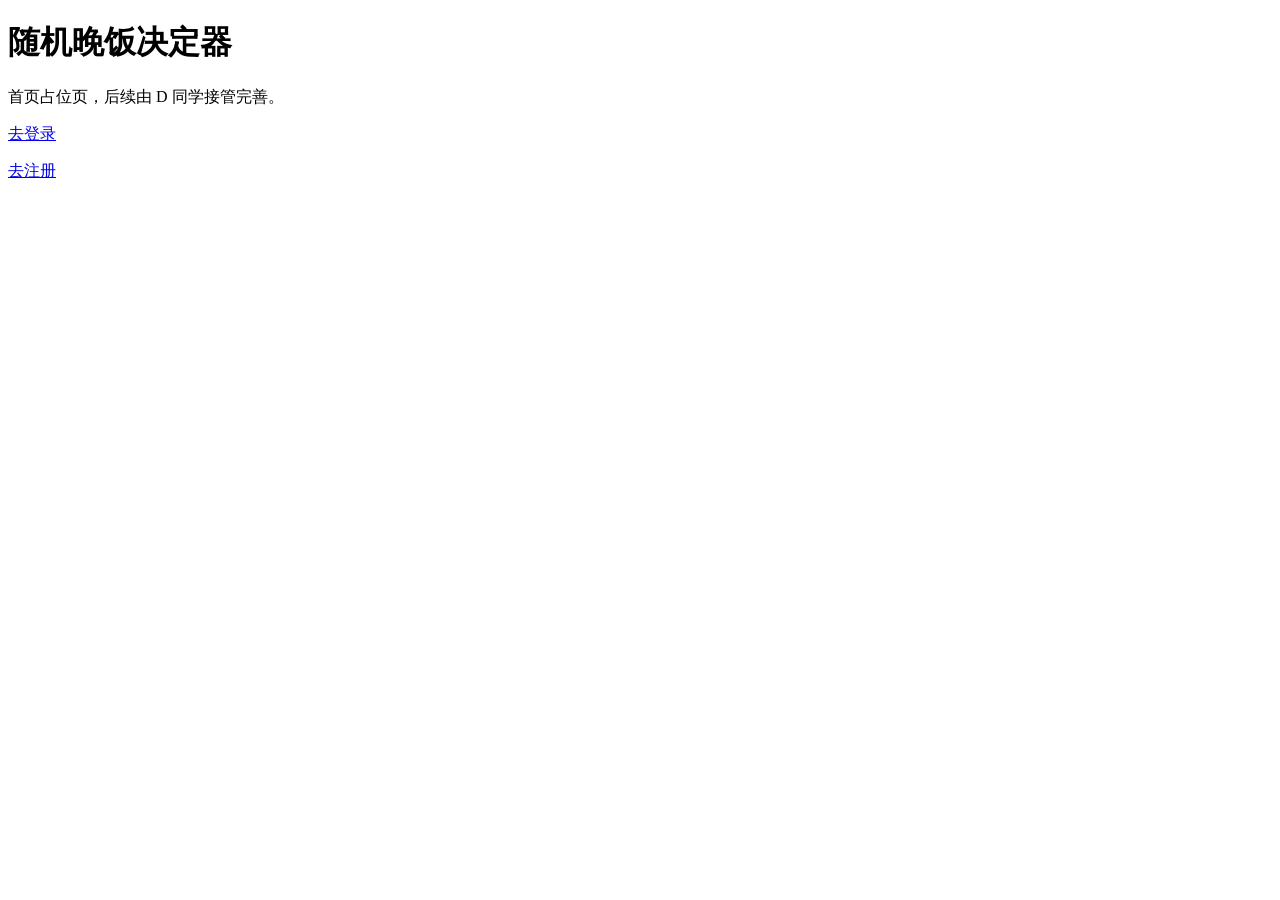
==== frontend/index.html @ c3f6e5bd "A模块：前后端分离骨架(纯API+前端目录+Nginx)+账号接口+初始化数据" ====
<!DOCTYPE html>
<html lang="zh">

<head>
    <meta charset="utf-8">
    <title>随机晚饭决定器</title>
</head>

<body>
    <h1>随机晚饭决定器</h1>
    <p>首页占位页，后续由 D 同学接管完善。</p>
    <p><a href="/login.html">去登录</a></p>
    <p><a href="/register.html">去注册</a></p>
</body>

</html>
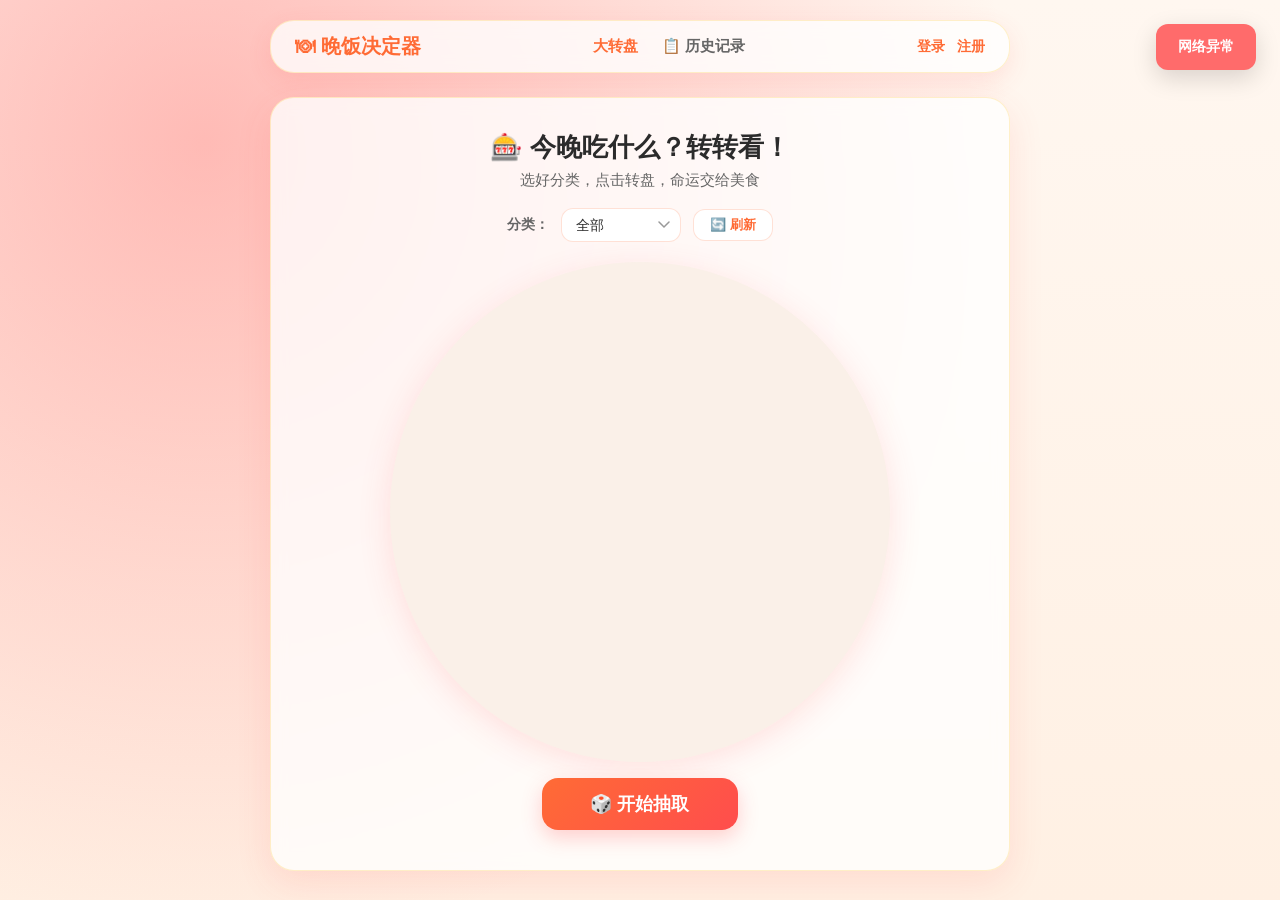
==== commit ce8fdc79: "集成：合并 D(首页+历史页+公共前端资源) 模块" ====
--- a/frontend/index.html
+++ b/frontend/index.html
@@ -1,16 +1,897 @@
 <!DOCTYPE html>
-<html lang="zh">
-
+<html lang="zh-CN">
 <head>
-    <meta charset="utf-8">
-    <title>随机晚饭决定器</title>
+    <meta charset="UTF-8">
+    <meta name="viewport" content="width=device-width, initial-scale=1.0">
+    <title>今晚吃什么 - 随机晚饭决定器</title>
+    <style>
+        :root {
+            --color-primary: #ff6b35;
+            --color-primary-dark: #ff4d4d;
+            --color-secondary: #ffb800;
+            --color-accent: #ff9f43;
+            --color-bg: #fff7f0;
+            --color-text: #2b2b2b;
+            --color-text-light: #666;
+            --color-text-lighter: #999;
+            --color-border: rgba(255, 107, 53, 0.2);
+            --color-shadow: rgba(255, 76, 76, 0.12);
+            --glass-bg: rgba(255, 255, 255, 0.78);
+            --glass-border: rgba(255, 184, 0, 0.2);
+            --glass-blur: 8px;
+            --radius-sm: 12px;
+            --radius-md: 16px;
+            --radius-lg: 24px;
+            --radius-full: 9999px;
+            --font-family: "Segoe UI", "PingFang SC", "Microsoft YaHei", sans-serif;
+            --page-max-width: 740px;
+        }
+        * {
+            box-sizing: border-box;
+            margin: 0;
+            padding: 0;
+        }
+        html {
+            scroll-behavior: smooth;
+        }
+        body {
+            min-height: 100vh;
+            font-family: var(--font-family);
+            color: var(--color-text);
+            background:
+                radial-gradient(circle at 8% 8%, rgba(255, 76, 76, 0.35), transparent 28%),
+                radial-gradient(circle at 92% 12%, rgba(255, 184, 0, 0.35), transparent 28%),
+                radial-gradient(circle at 50% 92%, rgba(255, 107, 53, 0.25), transparent 32%),
+                linear-gradient(180deg, #fff7f0 0%, #ffe9d6 100%);
+            background-size: 200% 200%;
+            animation: bgShift 12s ease-in-out infinite alternate;
+            padding: 20px;
+            display: flex;
+            flex-direction: column;
+            align-items: center;
+        }
+        @keyframes bgShift {
+            0% {
+                background-position: 0% 0%;
+            }
+            100% {
+                background-position: 100% 100%;
+            }
+        }
+
+        /* ---- 导航 ---- */
+        .nav {
+            display: flex;
+            align-items: center;
+            justify-content: space-between;
+            width: 100%;
+            max-width: var(--page-max-width);
+            margin: 0 auto 24px;
+            padding: 12px 24px;
+            background: var(--glass-bg);
+            backdrop-filter: blur(var(--glass-blur));
+            border: 1px solid var(--glass-border);
+            border-radius: var(--radius-lg);
+            box-shadow: 0 8px 24px var(--color-shadow);
+            flex-wrap: wrap;
+            gap: 10px;
+        }
+        .nav .logo {
+            font-size: 20px;
+            font-weight: 800;
+            color: var(--color-primary);
+            white-space: nowrap;
+        }
+        .nav .links {
+            display: flex;
+            gap: 24px;
+            flex-wrap: wrap;
+        }
+        .nav .links a {
+            text-decoration: none;
+            color: var(--color-text-light);
+            font-weight: 600;
+            transition: color 0.2s;
+            font-size: 15px;
+        }
+        .nav .links a.active,
+        .nav .links a:hover {
+            color: var(--color-primary);
+        }
+        .nav .user-info {
+            display: flex;
+            gap: 12px;
+            align-items: center;
+            flex-wrap: wrap;
+        }
+        .nav .user-info a {
+            text-decoration: none;
+            color: var(--color-primary);
+            font-weight: 600;
+            font-size: 14px;
+        }
+        .nav .user-info span {
+            font-weight: 600;
+            color: var(--color-text);
+            font-size: 14px;
+        }
+
+        /* ---- 主卡片 ---- */
+        .main-card {
+            width: 100%;
+            max-width: var(--page-max-width);
+            background: var(--glass-bg);
+            backdrop-filter: blur(var(--glass-blur));
+            border: 1px solid var(--glass-border);
+            border-radius: var(--radius-lg);
+            box-shadow: 0 12px 35px var(--color-shadow);
+            padding: 32px 36px 40px;
+            transition: 0.3s ease;
+            text-align: center;
+        }
+        .main-card:hover {
+            box-shadow: 0 16px 45px rgba(255, 76, 76, 0.18);
+        }
+
+        .main-title {
+            font-size: 26px;
+            font-weight: 800;
+            margin-bottom: 6px;
+            color: var(--color-text);
+        }
+        .main-sub {
+            color: var(--color-text-light);
+            font-size: 15px;
+            margin-bottom: 18px;
+        }
+
+        /* ---- 筛选栏 ---- */
+        .filter-bar {
+            display: flex;
+            align-items: center;
+            justify-content: center;
+            gap: 12px;
+            flex-wrap: wrap;
+            margin-bottom: 20px;
+        }
+        .filter-bar label {
+            font-weight: 600;
+            color: var(--color-text-light);
+            font-size: 14px;
+        }
+        .form-select {
+            padding: 8px 32px 8px 14px;
+            font-size: 14px;
+            color: var(--color-text);
+            background: #fff;
+            border: 1px solid var(--color-border);
+            border-radius: var(--radius-sm);
+            outline: none;
+            cursor: pointer;
+            appearance: none;
+            background-image: url("data:image/svg+xml,%3Csvg xmlns='http://www.w3.org/2000/svg' width='12' height='12' viewBox='0 0 12 8'%3E%3Cpath d='M1 1l5 5 5-5' stroke='%23999' stroke-width='1.5' fill='none' stroke-linecap='round'/%3E%3C/svg%3E");
+            background-repeat: no-repeat;
+            background-position: right 10px center;
+            min-width: 120px;
+        }
+
+        /* ---- 按钮通用 ---- */
+        .btn {
+            display: inline-flex;
+            align-items: center;
+            justify-content: center;
+            gap: 8px;
+            padding: 10px 24px;
+            font-size: 15px;
+            font-weight: 700;
+            border: none;
+            border-radius: var(--radius-md);
+            cursor: pointer;
+            transition: 0.22s ease;
+            text-decoration: none;
+            font-family: var(--font-family);
+        }
+        .btn-primary {
+            color: #fff;
+            background: linear-gradient(135deg, var(--color-primary), var(--color-primary-dark));
+            box-shadow: 0 8px 20px rgba(255, 76, 76, 0.25);
+        }
+        .btn-primary:hover:not(:disabled) {
+            filter: brightness(1.08);
+            transform: translateY(-2px);
+            box-shadow: 0 12px 28px rgba(255, 76, 76, 0.35);
+        }
+        .btn-primary:disabled {
+            opacity: 0.6;
+            cursor: not-allowed;
+            transform: none;
+        }
+        .btn-secondary {
+            color: var(--color-primary);
+            background: #fff;
+            border: 1px solid var(--color-border);
+        }
+        .btn-secondary:hover {
+            background: #fff0e6;
+            border-color: var(--color-primary);
+        }
+        .btn-sm {
+            padding: 6px 16px;
+            font-size: 13px;
+            border-radius: var(--radius-sm);
+        }
+        .btn-lg {
+            padding: 14px 48px;
+            font-size: 18px;
+        }
+
+        /* ---- 转盘 ---- */
+        .wheel-wrapper {
+            display: flex;
+            justify-content: center;
+            margin: 6px 0 16px;
+        }
+        .wheel-wrapper canvas {
+            display: block;
+            width: 100%;
+            max-width: 500px;
+            height: auto;
+            aspect-ratio: 1/1;
+            border-radius: 50%;
+            box-shadow: 0 8px 32px rgba(255, 76, 76, 0.15);
+            background: #faf0e8;
+        }
+
+        /* ---- 结果 ---- */
+        .result-box {
+            margin-top: 24px;
+            padding: 20px 24px;
+            border-radius: var(--radius-md);
+            background: #fff8f0;
+            border: 2px solid #ffd8a8;
+            display: none;
+        }
+        .result-box.show {
+            display: block;
+            animation: popIn 0.4s ease;
+        }
+        .result-box h3 {
+            color: #ff6b6b;
+            font-size: 24px;
+            margin-bottom: 6px;
+        }
+        .result-box .meta {
+            color: #888;
+            font-size: 14px;
+        }
+        @keyframes popIn {
+            from {
+                transform: scale(0.8);
+                opacity: 0;
+            }
+            to {
+                transform: scale(1);
+                opacity: 1;
+            }
+        }
+
+        /* ---- Toast ---- */
+        .toast-container {
+            position: fixed;
+            top: 24px;
+            right: 24px;
+            z-index: 9999;
+            display: flex;
+            flex-direction: column;
+            gap: 10px;
+        }
+        .toast {
+            padding: 14px 22px;
+            border-radius: var(--radius-sm);
+            color: #fff;
+            font-weight: 600;
+            font-size: 14px;
+            box-shadow: 0 8px 24px rgba(0, 0, 0, 0.15);
+            animation: slideIn 0.4s ease;
+            max-width: 380px;
+        }
+        .toast-success {
+            background: #6bcb77;
+        }
+        .toast-error {
+            background: #ff6b6b;
+        }
+        .toast-info {
+            background: #4d96ff;
+        }
+        @keyframes slideIn {
+            0% {
+                transform: translateX(100px);
+                opacity: 0;
+            }
+            100% {
+                transform: translateX(0);
+                opacity: 1;
+            }
+        }
+        .toast-out {
+            animation: slideOut 0.3s ease forwards;
+        }
+        @keyframes slideOut {
+            0% {
+                transform: translateX(0);
+                opacity: 1;
+            }
+            100% {
+                transform: translateX(100px);
+                opacity: 0;
+            }
+        }
+
+        /* ---- 响应式 ---- */
+        @media (max-width: 600px) {
+            body {
+                padding: 12px;
+            }
+            .nav {
+                padding: 10px 16px;
+                border-radius: var(--radius-md);
+            }
+            .nav .logo {
+                font-size: 17px;
+            }
+            .nav .links {
+                gap: 14px;
+            }
+            .nav .links a {
+                font-size: 13px;
+            }
+            .main-card {
+                padding: 20px 16px 28px;
+                border-radius: var(--radius-md);
+            }
+            .main-title {
+                font-size: 20px;
+            }
+            .main-sub {
+                font-size: 13px;
+            }
+            .filter-bar {
+                gap: 8px;
+            }
+            .filter-bar label {
+                font-size: 13px;
+            }
+            .form-select {
+                font-size: 13px;
+                padding: 6px 28px 6px 12px;
+                min-width: 100px;
+            }
+            .btn-lg {
+                padding: 12px 32px;
+                font-size: 16px;
+            }
+            .result-box h3 {
+                font-size: 20px;
+            }
+            .result-box .meta {
+                font-size: 13px;
+            }
+        }
+        @media (max-width: 400px) {
+            .nav .links {
+                gap: 10px;
+            }
+            .nav .links a {
+                font-size: 12px;
+            }
+            .nav .user-info a,
+            .nav .user-info span {
+                font-size: 12px;
+            }
+            .main-title {
+                font-size: 18px;
+            }
+            .btn-lg {
+                padding: 10px 24px;
+                font-size: 14px;
+            }
+        }
+    </style>
 </head>
-
 <body>
-    <h1>随机晚饭决定器</h1>
-    <p>首页占位页，后续由 D 同学接管完善。</p>
-    <p><a href="/login.html">去登录</a></p>
-    <p><a href="/register.html">去注册</a></p>
+
+    <!-- ====== 导航 ====== -->
+    <nav class="nav">
+        <div class="logo">🍽 晚饭决定器</div>
+        <div class="links">
+            <a href="index.html" class="active">大转盘</a>
+            <a href="history.html">📋 历史记录</a>
+            <a href="admin.html" id="admin-link" style="display:none">餐馆管理</a>
+        </div>
+        <div class="user-info" id="user-box">
+            <a href="login.html">登录</a>
+            <a href="register.html">注册</a>
+        </div>
+    </nav>
+
+    <!-- ====== 主内容 ====== -->
+    <div class="main-card">
+        <h1 class="main-title">🎰 今晚吃什么？转转看！</h1>
+        <p class="main-sub">选好分类，点击转盘，命运交给美食</p>
+
+        <!-- 筛选 -->
+        <div class="filter-bar">
+            <label for="category-select">分类：</label>
+            <select id="category-select" class="form-select">
+                <option value="">全部</option>
+                <option value="fastfood">🍔 快餐</option>
+                <option value="hotpot">🍲 火锅</option>
+                <option value="snack">🍜 小吃</option>
+                <option value="chinese">🍱 中餐</option>
+                <option value="western">🍝 西餐</option>
+            </select>
+            <button class="btn btn-secondary btn-sm" onclick="loadRestaurants()">🔄 刷新</button>
+        </div>
+
+        <!-- 转盘 -->
+        <div class="wheel-wrapper">
+            <canvas id="wheel" width="500" height="500"></canvas>
+        </div>
+
+        <!-- 抽取按钮 -->
+        <button class="btn btn-primary btn-lg" id="spin-btn" onclick="startSpin()">🎲 开始抽取</button>
+
+        <!-- 结果 -->
+        <div class="result-box" id="result-box">
+            <h3 id="result-name">--</h3>
+            <div class="meta" id="result-meta">--</div>
+        </div>
+    </div>
+
+    <!-- ====== Toast 容器 ====== -->
+    <div id="toast-container" class="toast-container"></div>
+
+    <script>
+        // ============================================================
+        //  音效引擎 (Web Audio API)
+        // ============================================================
+        function playTone(freq, duration, type = 'sine', volume = 0.3) {
+            try {
+                const ctx = new(window.AudioContext || window.webkitAudioContext)();
+                const osc = ctx.createOscillator();
+                const gain = ctx.createGain();
+                osc.type = type;
+                osc.frequency.value = freq;
+                gain.gain.setValueAtTime(volume, ctx.currentTime);
+                gain.gain.exponentialRampToValueAtTime(0.001, ctx.currentTime + duration);
+                osc.connect(gain);
+                gain.connect(ctx.destination);
+                osc.start();
+                osc.stop(ctx.currentTime + duration);
+            } catch (e) { /* 静默降级 */ }
+        }
+
+        // 旋转时的“嗒嗒”声
+        function playTick() {
+            playTone(800 + Math.random() * 400, 0.04, 'square', 0.12);
+        }
+
+        // 停止时的胜利和弦 (C-E-G)
+        function playWin() {
+            playTone(523, 0.15, 'sine', 0.25); // C5
+            setTimeout(() => playTone(659, 0.15, 'sine', 0.25), 150); // E5
+            setTimeout(() => playTone(784, 0.25, 'sine', 0.30), 300); // G5
+        }
+
+        // ============================================================
+        //  Mock & API
+        // ============================================================
+        const CONFIG = {
+            USE_MOCK: false,
+            MOCK_DELAY: 300,
+            API_BASE: '/api'
+        };
+        let currentUser = null;
+
+        const MOCK_DATA = {
+            users: [
+                { id: 1, username: 'admin', nickname: '管理员', is_admin: 1 },
+                { id: 2, username: 'test', nickname: '测试用户', is_admin: 0 },
+            ],
+            restaurants: [
+                { id: 1, name: '麦当劳', category: 'fastfood', avg_price: 35, weight: 5, is_active: 1, is_deleted: 0,
+                    draw_count: 12 },
+                { id: 2, name: '肯德基', category: 'fastfood', avg_price: 35, weight: 4, is_active: 1, is_deleted: 0,
+                    draw_count: 8 },
+                { id: 3, name: '海底捞', category: 'hotpot', avg_price: 120, weight: 2, is_active: 1, is_deleted: 0,
+                    draw_count: 3 },
+                { id: 4, name: '沙县小吃', category: 'snack', avg_price: 20, weight: 6, is_active: 1, is_deleted: 0,
+                    draw_count: 12 },
+                { id: 5, name: '兰州拉面', category: 'snack', avg_price: 25, weight: 5, is_active: 1, is_deleted: 0,
+                    draw_count: 9 },
+                { id: 6, name: '黄焖鸡米饭', category: 'chinese', avg_price: 28, weight: 4, is_active: 1, is_deleted: 0,
+                    draw_count: 6 },
+                { id: 7, name: '必胜客', category: 'western', avg_price: 90, weight: 2, is_active: 1, is_deleted: 0,
+                    draw_count: 4 },
+                { id: 8, name: '煲仔饭', category: 'chinese', avg_price: 30, weight: 3, is_active: 1, is_deleted: 0,
+                    draw_count: 5 },
+                { id: 9, name: '麻辣烫', category: 'snack', avg_price: 32, weight: 5, is_active: 1, is_deleted: 0,
+                    draw_count: 7 },
+                { id: 10, name: '日式寿司', category: 'western', avg_price: 110, weight: 1, is_active: 1, is_deleted: 0,
+                    draw_count: 2 },
+            ],
+            history: [
+                { id: 1, restaurant_id: 1, restaurant_name: '沙县小吃', category: 'snack', drawn_at: '2026-06-16 19:30:00' },
+                { id: 2, restaurant_id: 3, restaurant_name: '肯德基', category: 'fastfood', drawn_at: '2026-06-16 18:20:00' },
+                { id: 3, restaurant_id: 5, restaurant_name: '兰州拉面', category: 'snack', drawn_at: '2026-06-16 12:10:00' },
+                { id: 4, restaurant_id: 2, restaurant_name: '海底捞', category: 'hotpot', drawn_at: '2026-06-15 20:00:00' },
+                { id: 5, restaurant_id: 6, restaurant_name: '黄焖鸡米饭', category: 'chinese', drawn_at: '2026-06-15 19:00:00' },
+            ],
+        };
+        let _mockId = 10,
+            _mockHistId = 5;
+
+        function mockDelay(ms) { return new Promise(r => setTimeout(r, ms)); }
+
+        async function apiFetch(url, options = {}) {
+            const fullUrl = url.startsWith('/api/') ? url : `/api${url}`;
+            if (!CONFIG.USE_MOCK) {
+                try {
+                    const resp = await fetch(fullUrl, {
+                        ...options,
+                        credentials: 'same-origin',
+                        headers: { 'Content-Type': 'application/json', ...(options.headers || {}) }
+                    });
+                    return await resp.json();
+                } catch (e) { return { code: 5000, msg: '网络异常', data: null }; }
+            }
+            await mockDelay(CONFIG.MOCK_DELAY);
+            const method = options.method || 'GET';
+            const body = options.body ? JSON.parse(options.body) : {};
+            const path = fullUrl.replace('/api', '').split('?')[0];
+
+            if (path === '/me/' && method === 'GET') {
+                return currentUser ? { code: 200, msg: '操作成功', data: currentUser } : { code: 4010, msg: '未登录',
+                    data: null };
+            }
+            if (path === '/login/' && method === 'POST') {
+                const u = MOCK_DATA.users.find(u => u.username === body.username);
+                if (!u || (body.password !== '123456' && body.password !== 'admin123')) {
+                    return { code: 4002, msg: '账号或密码错误', data: null };
+                }
+                currentUser = { ...u };
+                return { code: 200, msg: '操作成功', data: { user_id: u.id, nickname: u.nickname, is_admin: u.is_admin } };
+            }
+            if (path === '/logout/' && method === 'POST') { currentUser = null; return { code: 200, msg: '操作成功',
+                    data: null }; }
+            if (path === '/restaurants/' && method === 'GET') {
+                const urlObj = new URL(fullUrl, 'http://mock');
+                const category = urlObj.searchParams.get('category') || '';
+                let list = MOCK_DATA.restaurants.filter(r => !r.is_deleted);
+                if (category) list = list.filter(r => r.category === category);
+                return { code: 200, msg: '操作成功', data: { total: list.length, page: 1, page_size: 100, list } };
+            }
+            if (path === '/random-dinner/' && method === 'POST') {
+                const category = body.category || '';
+                let pool = MOCK_DATA.restaurants.filter(r => r.is_active && !r.is_deleted);
+                if (category) pool = pool.filter(r => r.category === category);
+                if (pool.length === 0) return { code: 4004, msg: '无可用候选', data: null };
+                const totalWeight = pool.reduce((s, r) => s + r.weight, 0);
+                let rand = Math.random() * totalWeight;
+                let chosen = pool[0];
+                for (const r of pool) { rand -= r.weight; if (rand <= 0) { chosen = r; break; } }
+                MOCK_DATA.restaurants.find(r => r.id === chosen.id).draw_count += 1;
+                const hist = {
+                    id: ++_mockHistId,
+                    restaurant_id: chosen.id,
+                    restaurant_name: chosen.name,
+                    category: chosen.category,
+                    drawn_at: new Date().toLocaleString('zh-CN').replace(/\//g, '-')
+                };
+                MOCK_DATA.history.unshift(hist);
+                return {
+                    code: 200,
+                    msg: '今晚就吃它！',
+                    data: {
+                        restaurant_id: chosen.id,
+                        name: chosen.name,
+                        category: chosen.category,
+                        avg_price: chosen.avg_price,
+                        weight: chosen.weight,
+                        history_id: hist.id,
+                        drawn_at: hist.drawn_at
+                    }
+                };
+            }
+            if (path === '/history/' && method === 'GET') {
+                return { code: 200, msg: '操作成功', data: { total: MOCK_DATA.history.length, page: 1, page_size: 100,
+                        list: MOCK_DATA.history } };
+            }
+            return { code: 404, msg: '接口未定义', data: null };
+        }
+
+        function showToast(message, type = 'info', duration = 3000) {
+            let container = document.getElementById('toast-container');
+            if (!container) {
+                container = document.createElement('div');
+                container.id = 'toast-container';
+                container.className = 'toast-container';
+                document.body.appendChild(container);
+            }
+            const toast = document.createElement('div');
+            toast.className = `toast toast-${type}`;
+            toast.textContent = message;
+            container.appendChild(toast);
+            setTimeout(() => { toast.classList.add('toast-out');
+                setTimeout(() => toast.remove(), 300); }, duration);
+        }
+
+        function getCategoryEmoji(category) {
+            const map = { fastfood: '🍔', hotpot: '🍲', snack: '🍜', chinese: '🍱', western: '🍝', other: '🍽️' };
+            return map[category] || '🍽️';
+        }
+
+        function getCategoryLabel(category) {
+            const map = { fastfood: '快餐', hotpot: '火锅', snack: '小吃', chinese: '中餐', western: '西餐', other: '其他' };
+            return map[category] || category;
+        }
+
+        async function getCurrentUser() {
+            if (currentUser) return currentUser;
+            const data = await apiFetch('/api/me/');
+            if (data.code === 200) { currentUser = data.data; return currentUser; }
+            return null;
+        }
+
+        // ============================================================
+        //  页面逻辑
+        // ============================================================
+        let wheel;
+        let restaurants = [];
+        let currentCategory = '';
+
+        function $(id) { return document.getElementById(id); }
+
+        async function init() {
+            const user = await getCurrentUser();
+            if (user) {
+                $('user-box').innerHTML =
+                    `<span>${user.nickname || user.username}</span> <a href="#" onclick="event.preventDefault();logout()">退出</a>`;
+                if (user.is_admin) $('admin-link').style.display = 'inline';
+            }
+            await loadRestaurants();
+        }
+
+        async function logout() {
+            await apiFetch('/api/logout/', { method: 'POST' });
+            location.reload();
+        }
+
+        async function loadRestaurants() {
+            currentCategory = $('category-select').value;
+            try {
+                const params = new URLSearchParams();
+                if (currentCategory) params.set('category', currentCategory);
+                const data = await apiFetch('/api/restaurants/?' + params.toString());
+                if (data.code === 200) {
+                    restaurants = data.data.list || [];
+                    if (!wheel) {
+                        wheel = new DinnerWheel('wheel', restaurants);
+                    } else {
+                        wheel.setOptions(restaurants);
+                    }
+                    if (restaurants.length === 0) {
+                        showToast('该分类下没有可用候选', 'error');
+                    }
+                } else {
+                    showToast(data.msg || '加载失败', 'error');
+                }
+            } catch (e) {
+                console.error(e);
+                showToast('网络错误', 'error');
+            }
+        }
+
+        async function startSpin() {
+            if (!currentUser) {
+                showToast('请先登录', 'error');
+                setTimeout(() => location.href = 'login.html', 600);
+                return;
+            }
+            if (restaurants.length === 0) {
+                showToast('没有可抽取的候选', 'error');
+                return;
+            }
+            $('spin-btn').disabled = true;
+            $('result-box').classList.remove('show');
+            try {
+                const body = currentCategory ? { category: currentCategory } : {};
+                const result = await apiFetch('/api/random-dinner/', {
+                    method: 'POST',
+                    body: JSON.stringify(body)
+                });
+                if (result.code !== 200) {
+                    showToast(result.msg || '抽取失败', 'error');
+                    $('spin-btn').disabled = false;
+                    return;
+                }
+                const data = result.data;
+                let targetIdx = restaurants.findIndex(r => r.id === data.restaurant_id);
+                if (targetIdx === -1) targetIdx = 0;
+                wheel.spinTo(targetIdx, 4000, () => {
+                    // 胜利音效
+                    playWin();
+                    $('result-name').textContent = `🎉 ${data.name}`;
+                    $('result-meta').innerHTML =
+                        `分类：${getCategoryLabel(data.category)} &nbsp;|&nbsp; 人均 ¥${data.avg_price} &nbsp;|&nbsp; 权重 ${data.weight} &nbsp;|&nbsp; ${data.drawn_at || ''}`;
+                    $('result-box').classList.add('show');
+                    $('spin-btn').disabled = false;
+                    showToast('今晚就吃它！', 'success');
+                });
+            } catch (e) {
+                $('spin-btn').disabled = false;
+                showToast('网络错误', 'error');
+            }
+        }
+
+        // ============================================================
+        //  转盘类 (包含音效 + 优化字体样式)
+        // ============================================================
+        class DinnerWheel {
+            constructor(canvasId, options) {
+                this.canvas = document.getElementById(canvasId);
+                this.ctx = this.canvas.getContext('2d');
+                this.options = options || [];
+                this.angle = 0;
+                this.size = 500;
+                this.colors = ['#ff6b6b', '#ffb800', '#ff9f43', '#6bcb77', '#4d96ff', '#a78bfa', '#f472b6', '#34d399',
+                    '#f59e0b', '#ec4899'
+                ];
+                this.draw();
+            }
+
+            setOptions(options) {
+                this.options = options || [];
+                this.angle = 0;
+                this.draw();
+            }
+
+            // 文字换行工具方法
+            drawTextLine(ctx, text, x, y, lineHeight) {
+                let line = '';
+                let startX = x;
+                let startY = y;
+                const maxWidth = 70;
+                for (let i = 0; i < text.length; i++) {
+                    const testLine = line + text[i];
+                    const metrics = ctx.measureText(testLine);
+                    if (metrics.width > maxWidth && i > 0) {
+                        ctx.fillText(line, startX, startY);
+                        line = text[i];
+                        startY += lineHeight;
+                    } else {
+                        line = testLine;
+                    }
+                }
+                ctx.fillText(line, startX, startY);
+            }
+
+            draw() {
+                const ctx = this.ctx,
+                    size = this.size,
+                    cx = size / 2,
+                    cy = size / 2,
+                    radius = size / 2 - 12;
+                ctx.clearRect(0, 0, size, size);
+                const n = this.options.length;
+                if (n === 0) {
+                    ctx.fillStyle = '#eee';
+                    ctx.beginPath();
+                    ctx.arc(cx, cy, radius, 0, Math.PI * 2);
+                    ctx.fill();
+                    // 空状态字体优化
+                    ctx.font = '18px "Microsoft YaHei", "PingFang SC", sans-serif';
+                    ctx.textAlign = 'center';
+                    ctx.textBaseline = 'middle';
+                    ctx.fillStyle = '#666';
+                    ctx.fillText('暂无候选', cx, cy);
+                    return;
+                }
+                const slice = (Math.PI * 2) / n;
+                for (let i = 0; i < n; i++) {
+                    const start = this.angle + i * slice,
+                        end = this.angle + (i + 1) * slice;
+                    ctx.fillStyle = this.colors[i % this.colors.length];
+                    ctx.beginPath();
+                    ctx.moveTo(cx, cy);
+                    ctx.arc(cx, cy, radius, start, end);
+                    ctx.closePath();
+                    ctx.fill();
+                    ctx.strokeStyle = 'rgba(255,255,255,0.6)';
+                    ctx.lineWidth = 2;
+                    ctx.stroke();
+                    const mid = start + slice / 2;
+                    const tx = cx + Math.cos(mid) * (radius * 0.55);
+                    const ty = cy + Math.sin(mid) * (radius * 0.55);
+                    
+                    // ========== 【字体核心修改区域】 ==========
+                    // 1. 设置美观中文字体 + 字号
+                    ctx.font = 'bold 16px "Microsoft YaHei", "PingFang SC", "Hiragino Sans GB", sans-serif';
+                    ctx.textAlign = 'center';
+                    ctx.textBaseline = 'middle';
+                    
+                    // 2. 文字白色描边，防彩色背景看不清
+                    ctx.strokeStyle = 'rgba(0,0,0,0.2)';
+                    ctx.lineWidth = 2;
+                    ctx.strokeText(this.options[i].name, tx, ty);
+                    
+                    // 3. 主体白色文字
+                    ctx.fillStyle = '#ffffff';
+                    // 长名称自动换行
+                    this.drawTextLine(ctx, this.options[i].name, tx, ty, 20);
+                    // ==========================================
+                }
+                // 中心圆
+                ctx.fillStyle = '#fff';
+                ctx.beginPath();
+                ctx.arc(cx, cy, 28, 0, Math.PI * 2);
+                ctx.fill();
+                ctx.strokeStyle = '#ddd';
+                ctx.lineWidth = 2;
+                ctx.stroke();
+                // 中心GO文字优化
+                ctx.font = 'bold 16px "Microsoft YaHei", sans-serif';
+                ctx.fillStyle = '#ff6b6b';
+                ctx.textAlign = 'center';
+                ctx.textBaseline = 'middle';
+                ctx.fillText('GO', cx, cy);
+                // 指针
+                ctx.fillStyle = '#ff4d4d';
+                ctx.beginPath();
+                ctx.moveTo(cx + radius - 6, cy - 12);
+                ctx.lineTo(cx + radius + 20, cy);
+                ctx.lineTo(cx + radius - 6, cy + 12);
+                ctx.closePath();
+                ctx.fill();
+            }
+
+            spinTo(targetIdx, duration, callback) {
+                const n = this.options.length;
+                if (n === 0) return;
+                const slice = (Math.PI * 2) / n;
+                const targetAngle = Math.PI * 2 * 4 + (Math.PI * 2 - (targetIdx * slice + slice / 2));
+                const startAngle = this.angle,
+                    diff = targetAngle - startAngle,
+                    startTime = performance.now();
+                let frameCount = 0;
+                const animate = (now) => {
+                    const elapsed = now - startTime,
+                        progress = Math.min(elapsed / duration, 1);
+                    const ease = 1 - Math.pow(1 - progress, 3);
+                    this.angle = startAngle + diff * ease;
+                    this.draw();
+                    // 播放嗒嗒声 (每6帧一次)
+                    frameCount++;
+                    if (frameCount % 6 === 0 && progress < 1) {
+                        playTick();
+                    }
+                    if (progress < 1) {
+                        requestAnimationFrame(animate);
+                    } else if (callback) {
+                        callback(this.options[targetIdx]);
+                    }
+                };
+                requestAnimationFrame(animate);
+            }
+        }
+
+        // ============================================================
+        //  事件绑定 & 启动
+        // ============================================================
+        $('category-select').addEventListener('change', loadRestaurants);
+        init();
+    </script>
+
 </body>
-
-</html>+</html>
